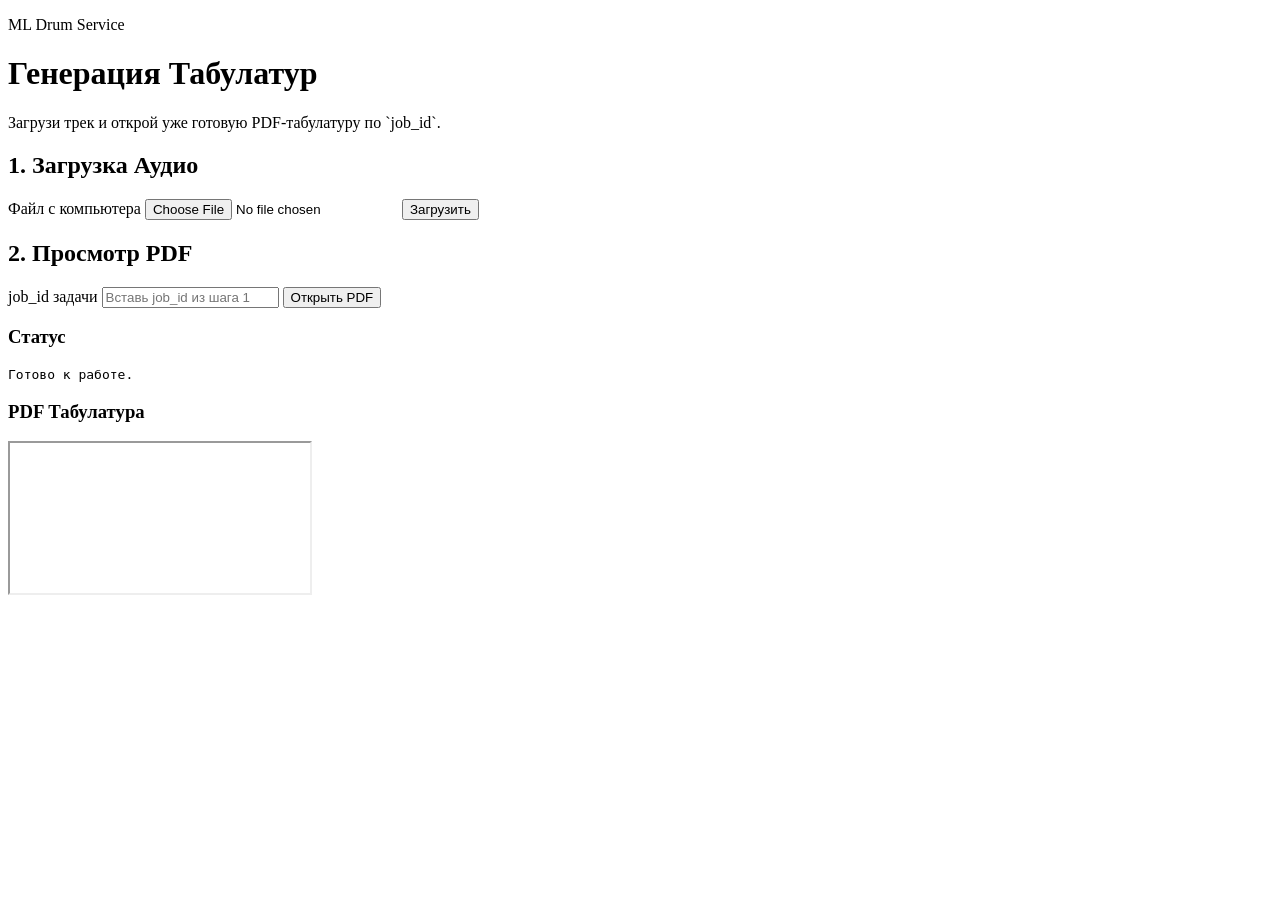
==== frontend/pages/index.html @ e1b8dd1a "простой бэкенд и фронтэнд с загрузкой файла" ====
<!doctype html>
<html lang="ru">
<head>
  <meta charset="UTF-8" />
  <meta name="viewport" content="width=device-width, initial-scale=1.0" />
  <title>Drum Tablature</title>
  <link rel="stylesheet" href="/assets/styles/base.css" />
  <link rel="stylesheet" href="/assets/styles/components.css" />
  <link rel="stylesheet" href="/assets/styles/pages/index.css" />
</head>
<body>
  <main class="layout">
    <header class="hero">
      <p class="hero__kicker">ML Drum Service</p>
      <h1 class="hero__title">Генерация Табулатур</h1>
      <p class="hero__subtitle">Загрузи трек и открой уже готовую PDF-табулатуру по `job_id`.</p>
    </header>

    <section class="panels">
      <article class="panel">
        <h2 class="panel__title">1. Загрузка Аудио</h2>
        <label class="field-label" for="songFile">Файл с компьютера</label>
        <input class="field-input" id="songFile" type="file" accept=".mp3,.wav" />
        <button class="btn btn--primary" id="uploadBtn" type="button">Загрузить</button>
      </article>

      <article class="panel">
        <h2 class="panel__title">2. Просмотр PDF</h2>
        <label class="field-label" for="jobId">job_id задачи</label>
        <input class="field-input" id="jobId" type="text" placeholder="Вставь job_id из шага 1" />
        <button class="btn btn--secondary" id="pdfBtn" type="button">Открыть PDF</button>
      </article>
    </section>

    <section class="status-panel">
      <h3 class="status-panel__title">Статус</h3>
      <pre class="status-panel__body" id="status">Готово к работе.</pre>
    </section>

    <section class="viewer">
      <h3 class="viewer__title">PDF Табулатура</h3>
      <iframe class="viewer__frame" id="pdfFrame" title="PDF tab"></iframe>
    </section>
  </main>

  <script type="module" src="/assets/scripts/pages/index.js"></script>
</body>
</html>
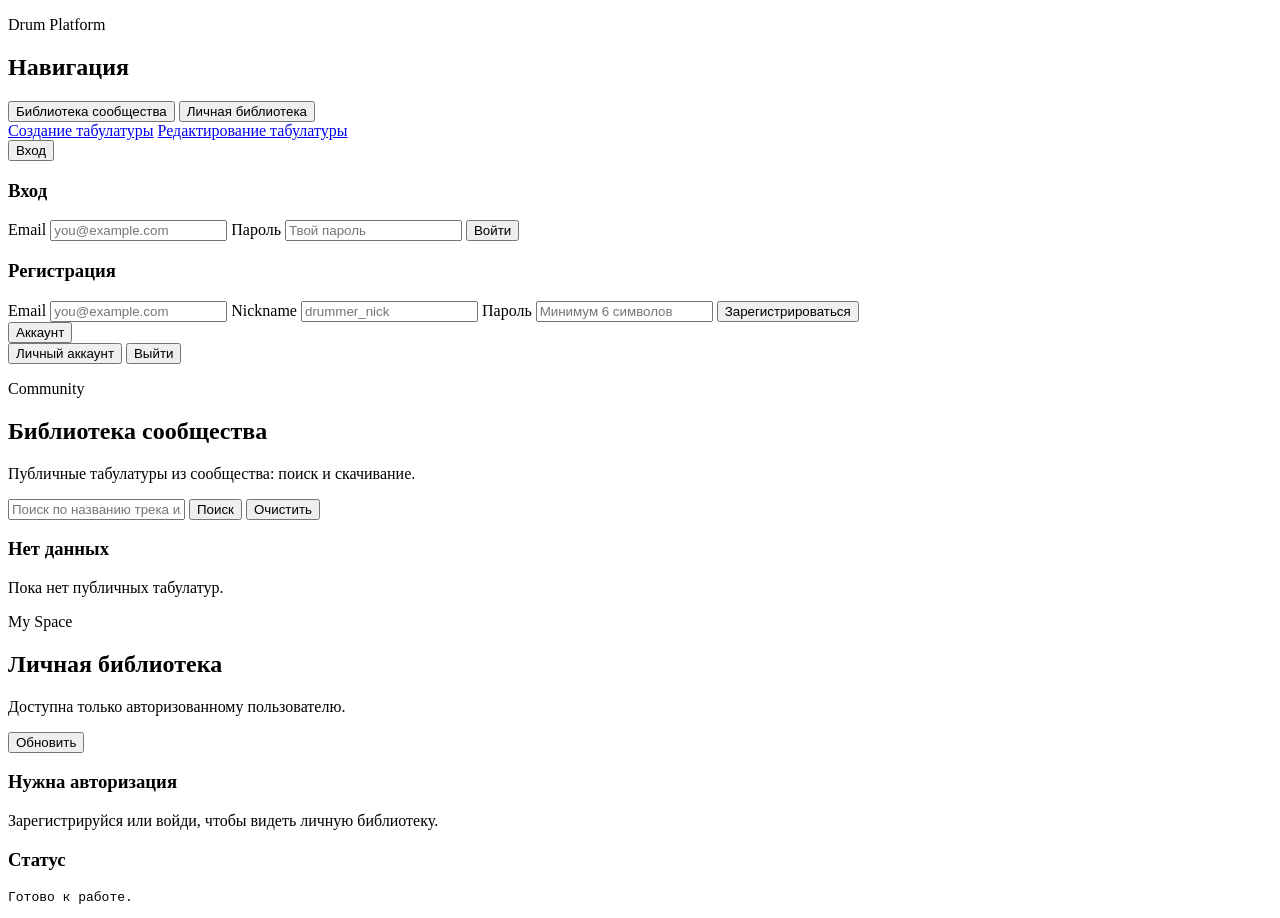
==== commit 26fa4256: "половина функциональных требований" ====
--- a/frontend/pages/index.html
+++ b/frontend/pages/index.html
@@ -6,44 +6,116 @@
   <title>Drum Tablature</title>
   <link rel="stylesheet" href="/assets/styles/base.css" />
   <link rel="stylesheet" href="/assets/styles/components.css" />
-  <link rel="stylesheet" href="/assets/styles/pages/index.css" />
+  <link rel="stylesheet" href="/assets/styles/pages/index.css?v=2" />
 </head>
 <body>
-  <main class="layout">
-    <header class="hero">
-      <p class="hero__kicker">ML Drum Service</p>
-      <h1 class="hero__title">Генерация Табулатур</h1>
-      <p class="hero__subtitle">Загрузи трек и открой уже готовую PDF-табулатуру по `job_id`.</p>
-    </header>
+  <main class="app">
+    <aside class="menu">
+      <p class="menu__kicker">Drum Platform</p>
+      <h1 class="menu__title">Навигация</h1>
+      <button class="menu__btn menu__btn--active" type="button" data-view="community">
+        Библиотека сообщества
+      </button>
+      <button class="menu__btn" type="button" data-view="personal">
+        Личная библиотека
+      </button>
+      <div class="menu__links">
+        <a class="menu__linkbtn" href="/create">Создание табулатуры</a>
+        <a class="menu__linkbtn" href="/edit">Редактирование табулатуры</a>
+      </div>
+    </aside>
 
-    <section class="panels">
-      <article class="panel">
-        <h2 class="panel__title">1. Загрузка Аудио</h2>
-        <label class="field-label" for="songFile">Файл с компьютера</label>
-        <input class="field-input" id="songFile" type="file" accept=".mp3,.wav" />
-        <button class="btn btn--primary" id="uploadBtn" type="button">Загрузить</button>
-      </article>
+    <section class="workspace">
+      <header class="workspace-top">
+        <section class="auth-guest" id="authGuest">
+          <button class="btn btn--secondary" id="guestAuthToggleBtn" type="button">Вход</button>
 
-      <article class="panel">
-        <h2 class="panel__title">2. Просмотр PDF</h2>
-        <label class="field-label" for="jobId">job_id задачи</label>
-        <input class="field-input" id="jobId" type="text" placeholder="Вставь job_id из шага 1" />
-        <button class="btn btn--secondary" id="pdfBtn" type="button">Открыть PDF</button>
-      </article>
-    </section>
+          <section class="auth-guest__panel" id="guestAuthPanel">
+            <article class="auth-card">
+              <h3 class="auth-card__title">Вход</h3>
+              <label class="field-label" for="loginEmail">Email</label>
+              <input class="field-input" id="loginEmail" type="email" placeholder="you@example.com" />
+              <label class="field-label" for="loginPassword">Пароль</label>
+              <input class="field-input" id="loginPassword" type="password" placeholder="Твой пароль" />
+              <button class="btn btn--secondary" id="loginBtn" type="button">Войти</button>
+            </article>
 
-    <section class="status-panel">
-      <h3 class="status-panel__title">Статус</h3>
-      <pre class="status-panel__body" id="status">Готово к работе.</pre>
-    </section>
+            <article class="auth-card">
+              <h3 class="auth-card__title">Регистрация</h3>
+              <label class="field-label" for="registerEmail">Email</label>
+              <input class="field-input" id="registerEmail" type="email" placeholder="you@example.com" />
+              <label class="field-label" for="registerNickname">Nickname</label>
+              <input class="field-input" id="registerNickname" type="text" placeholder="drummer_nick" />
+              <label class="field-label" for="registerPassword">Пароль</label>
+              <input class="field-input" id="registerPassword" type="password" placeholder="Минимум 6 символов" />
+              <button class="btn btn--primary" id="registerBtn" type="button">Зарегистрироваться</button>
+            </article>
+          </section>
+        </section>
 
-    <section class="viewer">
-      <h3 class="viewer__title">PDF Табулатура</h3>
-      <iframe class="viewer__frame" id="pdfFrame" title="PDF tab"></iframe>
+        <div class="auth-user" id="authUser">
+          <button class="btn btn--secondary auth-user__toggle" id="accountMenuBtn" type="button">
+            <span id="authState">Аккаунт</span>
+          </button>
+          <div class="auth-user__menu" id="accountMenu">
+            <button class="auth-user__item" id="openAccountBtn" type="button">Личный аккаунт</button>
+            <button class="auth-user__item" id="logoutBtn" type="button">Выйти</button>
+          </div>
+        </div>
+      </header>
+
+      <section class="view-panel view-panel--active" data-view-panel="community">
+        <header class="hero">
+          <p class="hero__kicker">Community</p>
+          <h2 class="hero__title">Библиотека сообщества</h2>
+          <p class="hero__subtitle">Публичные табулатуры из сообщества: поиск и скачивание.</p>
+        </header>
+
+        <section class="community-tools">
+          <input
+            class="field-input community-tools__input"
+            id="communitySearch"
+            type="text"
+            placeholder="Поиск по названию трека или ID табулатуры"
+          />
+          <button class="btn btn--primary" id="communitySearchBtn" type="button">Поиск</button>
+          <button class="btn btn--secondary" id="communityClearBtn" type="button">Очистить</button>
+        </section>
+
+        <div class="cards" id="communityList">
+          <article class="card">
+            <h3 class="card__title">Нет данных</h3>
+            <p class="card__text">Пока нет публичных табулатур.</p>
+          </article>
+        </div>
+      </section>
+
+      <section class="view-panel" data-view-panel="personal">
+        <header class="hero">
+          <p class="hero__kicker">My Space</p>
+          <h2 class="hero__title">Личная библиотека</h2>
+          <p class="hero__subtitle" id="personalSubtitle">Доступна только авторизованному пользователю.</p>
+        </header>
+
+        <section class="community-tools">
+          <button class="btn btn--primary" id="personalRefreshBtn" type="button">Обновить</button>
+        </section>
+
+        <div class="cards" id="personalList">
+          <article class="card">
+            <h3 class="card__title">Нужна авторизация</h3>
+            <p class="card__text">Зарегистрируйся или войди, чтобы видеть личную библиотеку.</p>
+          </article>
+        </div>
+      </section>
+
+      <section class="status-panel">
+        <h3 class="status-panel__title">Статус</h3>
+        <pre class="status-panel__body" id="status">Готово к работе.</pre>
+      </section>
     </section>
   </main>
 
-  <script type="module" src="/assets/scripts/pages/index.js"></script>
+  <script type="module" src="/assets/scripts/pages/index.js?v=12"></script>
 </body>
 </html>
-
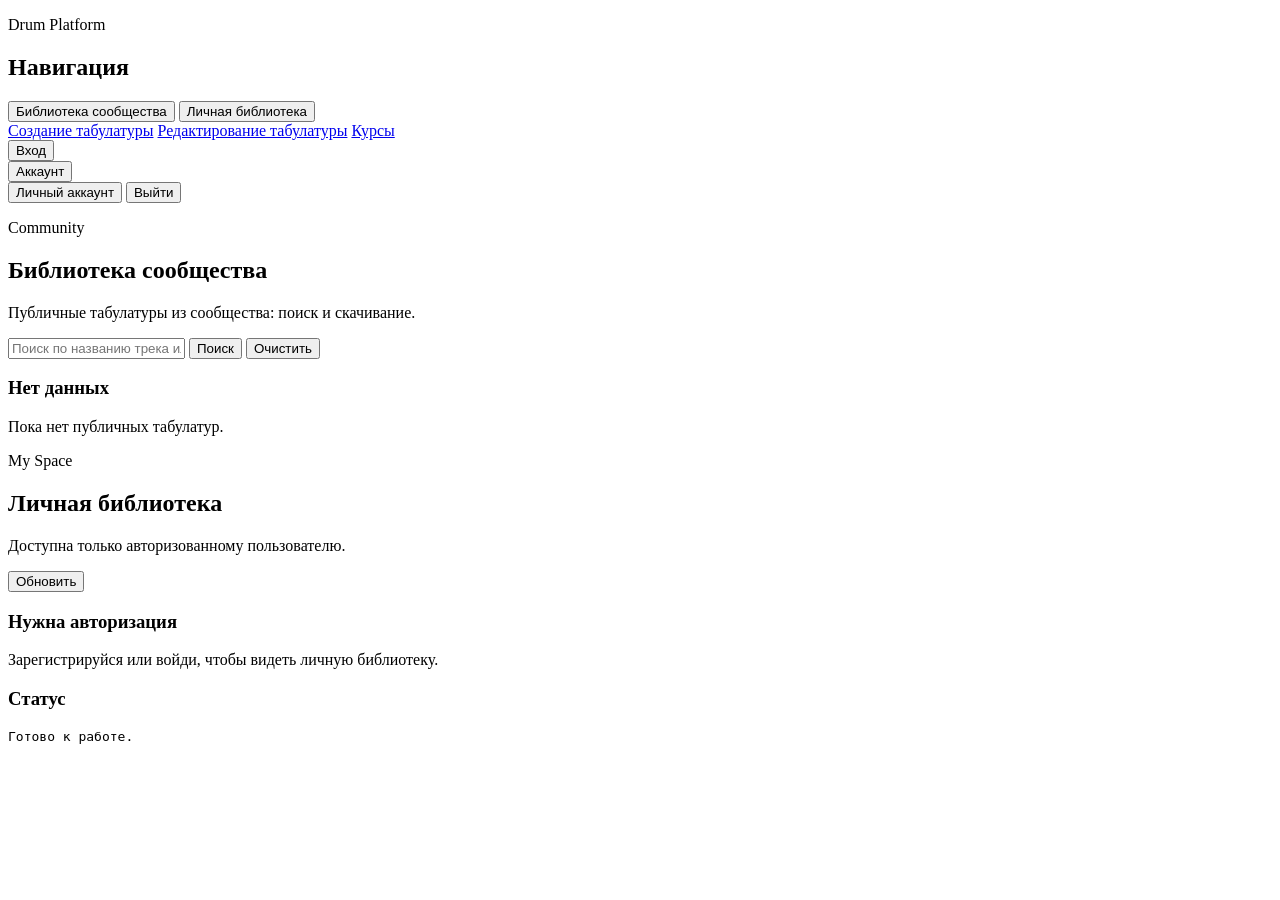
==== commit 6f94e5f7: "fix: изменена страница регистрации" ====
--- a/frontend/pages/index.html
+++ b/frontend/pages/index.html
@@ -5,8 +5,8 @@
   <meta name="viewport" content="width=device-width, initial-scale=1.0" />
   <title>Drum Tablature</title>
   <link rel="stylesheet" href="/assets/styles/base.css" />
-  <link rel="stylesheet" href="/assets/styles/components.css" />
-  <link rel="stylesheet" href="/assets/styles/pages/index.css?v=2" />
+  <link rel="stylesheet" href="/assets/styles/components.css?v=5" />
+  <link rel="stylesheet" href="/assets/styles/pages/index.css?v=8" />
 </head>
 <body>
   <main class="app">
@@ -22,39 +22,18 @@
       <div class="menu__links">
         <a class="menu__linkbtn" href="/create">Создание табулатуры</a>
         <a class="menu__linkbtn" href="/edit">Редактирование табулатуры</a>
+        <a class="menu__linkbtn" href="/courses">Курсы</a>
       </div>
     </aside>
 
     <section class="workspace">
       <header class="workspace-top">
         <section class="auth-guest" id="authGuest">
-          <button class="btn btn--secondary" id="guestAuthToggleBtn" type="button">Вход</button>
-
-          <section class="auth-guest__panel" id="guestAuthPanel">
-            <article class="auth-card">
-              <h3 class="auth-card__title">Вход</h3>
-              <label class="field-label" for="loginEmail">Email</label>
-              <input class="field-input" id="loginEmail" type="email" placeholder="you@example.com" />
-              <label class="field-label" for="loginPassword">Пароль</label>
-              <input class="field-input" id="loginPassword" type="password" placeholder="Твой пароль" />
-              <button class="btn btn--secondary" id="loginBtn" type="button">Войти</button>
-            </article>
-
-            <article class="auth-card">
-              <h3 class="auth-card__title">Регистрация</h3>
-              <label class="field-label" for="registerEmail">Email</label>
-              <input class="field-input" id="registerEmail" type="email" placeholder="you@example.com" />
-              <label class="field-label" for="registerNickname">Nickname</label>
-              <input class="field-input" id="registerNickname" type="text" placeholder="drummer_nick" />
-              <label class="field-label" for="registerPassword">Пароль</label>
-              <input class="field-input" id="registerPassword" type="password" placeholder="Минимум 6 символов" />
-              <button class="btn btn--primary" id="registerBtn" type="button">Зарегистрироваться</button>
-            </article>
-          </section>
+          <button class="btn btn--secondary top-auth__trigger" id="guestAuthToggleBtn" type="button">Вход</button>
         </section>
 
         <div class="auth-user" id="authUser">
-          <button class="btn btn--secondary auth-user__toggle" id="accountMenuBtn" type="button">
+          <button class="btn btn--secondary auth-user__toggle top-auth__trigger" id="accountMenuBtn" type="button">
             <span id="authState">Аккаунт</span>
           </button>
           <div class="auth-user__menu" id="accountMenu">
@@ -116,6 +95,6 @@
     </section>
   </main>
 
-  <script type="module" src="/assets/scripts/pages/index.js?v=12"></script>
+  <script type="module" src="/assets/scripts/pages/index.js?v=15"></script>
 </body>
 </html>
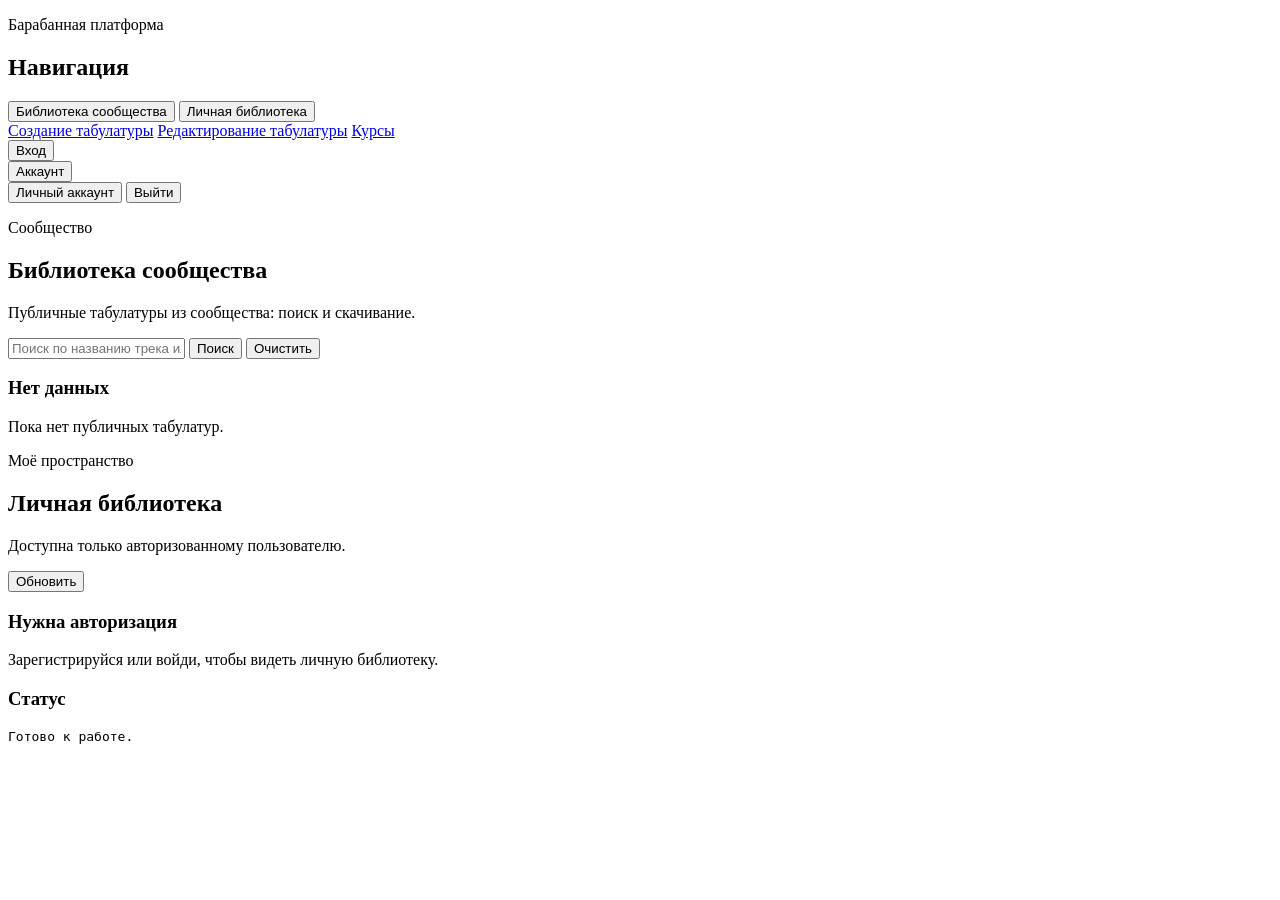
==== commit 29597417: "курсовая сдана" ====
--- a/frontend/pages/index.html
+++ b/frontend/pages/index.html
@@ -3,15 +3,15 @@
 <head>
   <meta charset="UTF-8" />
   <meta name="viewport" content="width=device-width, initial-scale=1.0" />
-  <title>Drum Tablature</title>
+  <title>Барабанные табулатуры</title>
   <link rel="stylesheet" href="/assets/styles/base.css" />
-  <link rel="stylesheet" href="/assets/styles/components.css?v=5" />
+  <link rel="stylesheet" href="/assets/styles/components.css?v=6" />
   <link rel="stylesheet" href="/assets/styles/pages/index.css?v=8" />
 </head>
 <body>
   <main class="app">
     <aside class="menu">
-      <p class="menu__kicker">Drum Platform</p>
+      <p class="menu__kicker">Барабанная платформа</p>
       <h1 class="menu__title">Навигация</h1>
       <button class="menu__btn menu__btn--active" type="button" data-view="community">
         Библиотека сообщества
@@ -45,7 +45,7 @@
 
       <section class="view-panel view-panel--active" data-view-panel="community">
         <header class="hero">
-          <p class="hero__kicker">Community</p>
+          <p class="hero__kicker">Сообщество</p>
           <h2 class="hero__title">Библиотека сообщества</h2>
           <p class="hero__subtitle">Публичные табулатуры из сообщества: поиск и скачивание.</p>
         </header>
@@ -55,7 +55,7 @@
             class="field-input community-tools__input"
             id="communitySearch"
             type="text"
-            placeholder="Поиск по названию трека или ID табулатуры"
+            placeholder="Поиск по названию трека или номеру табулатуры"
           />
           <button class="btn btn--primary" id="communitySearchBtn" type="button">Поиск</button>
           <button class="btn btn--secondary" id="communityClearBtn" type="button">Очистить</button>
@@ -71,7 +71,7 @@
 
       <section class="view-panel" data-view-panel="personal">
         <header class="hero">
-          <p class="hero__kicker">My Space</p>
+          <p class="hero__kicker">Моё пространство</p>
           <h2 class="hero__title">Личная библиотека</h2>
           <p class="hero__subtitle" id="personalSubtitle">Доступна только авторизованному пользователю.</p>
         </header>
